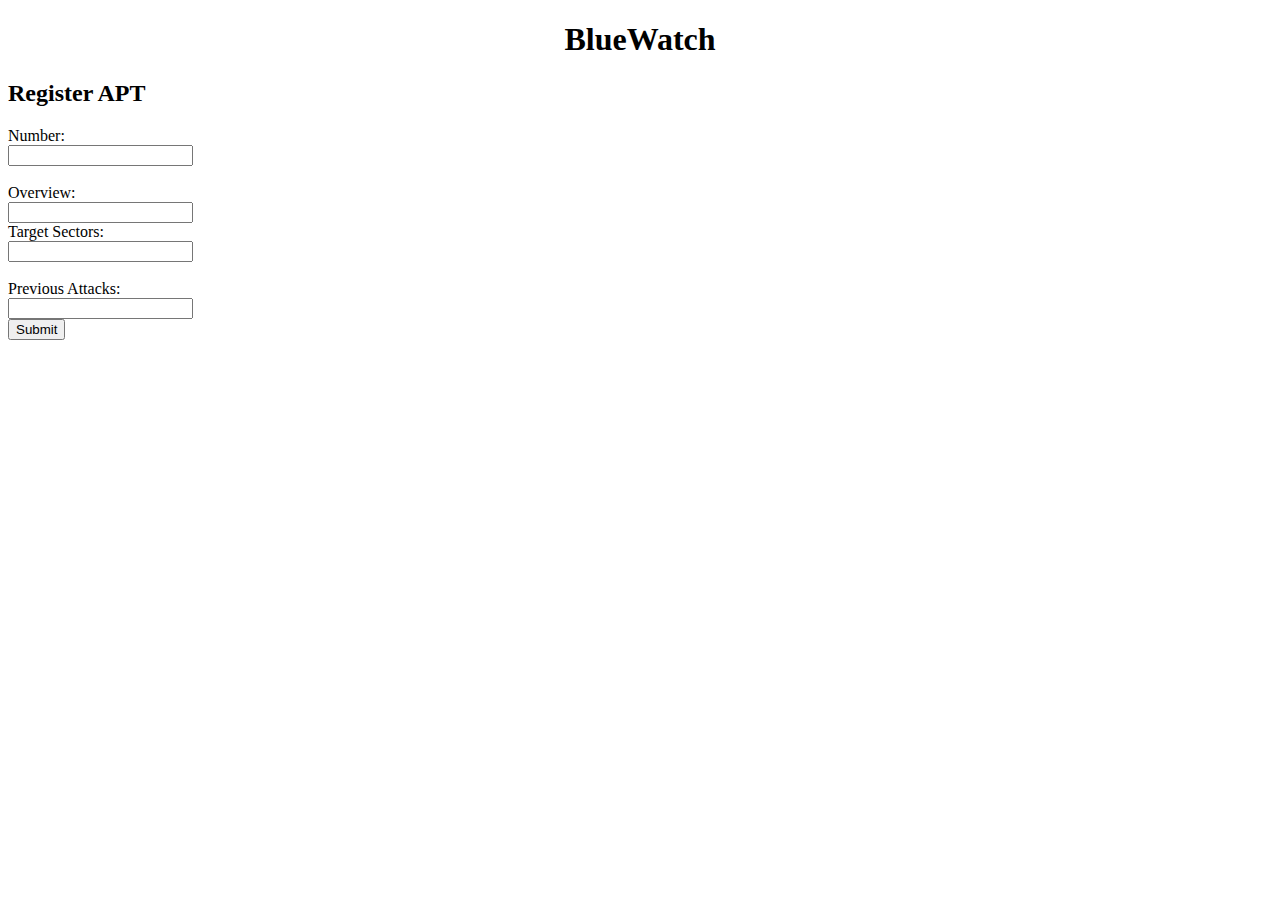
==== AdvancedPersistentThreat/APT.html @ f76538d8 "Add queries and barebones page structure" ====
<!DOCTYPE html>
<html>
    <head>
        <title>BlueWatch | APTs</title>
        <link href="../style.css"  rel="stylesheet" type="text/css"/>
    </head>
    <body>
        <center><h1>BlueWatch</h1></center>
        <h2>Register APT</h2>
        <form method="POST" action="aptPHP/registerAPT.php">
            <label for="number">Number:</label></br>
            <input type="text" name="number"></br></br>
            <label for="overview">Overview:</label></br>
            <input type="text" name="overview"></br>
            <label for="targetSectors">Target Sectors:</label></br>
            <input type="text" name="targetSectors"></br></br>
            <label for="previousAttacks">Previous Attacks:</label></br>
            <input type="text" name="previousAttacks"></br>
            <input type="submit" value="Submit">
        </form>
    </body>
</html>
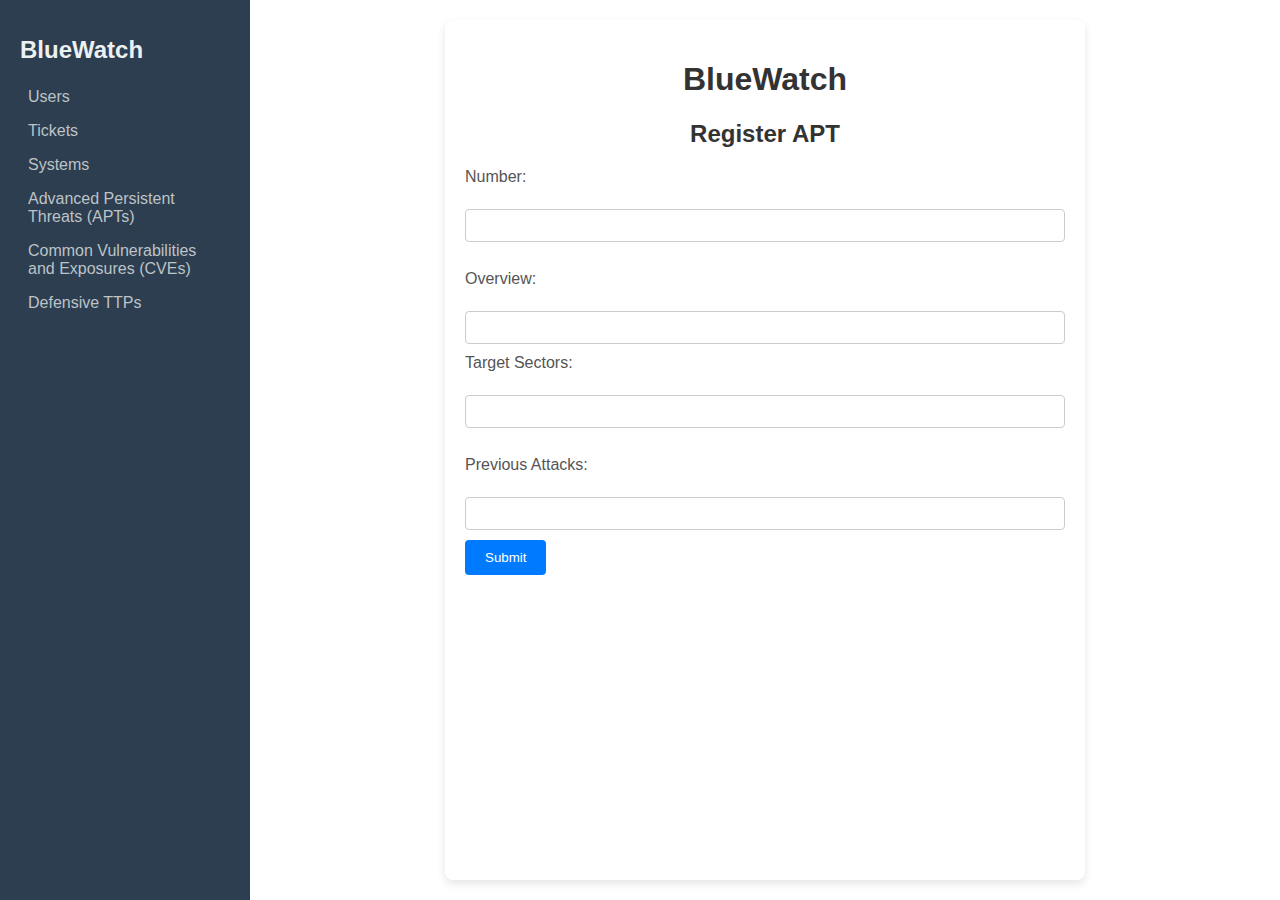
==== commit 17aafdb1: "ui updates" ====
--- a/AdvancedPersistentThreat/APT.html
+++ b/AdvancedPersistentThreat/APT.html
@@ -5,18 +5,35 @@
         <link href="../style.css"  rel="stylesheet" type="text/css"/>
     </head>
     <body>
-        <center><h1>BlueWatch</h1></center>
-        <h2>Register APT</h2>
-        <form method="POST" action="aptPHP/registerAPT.php">
-            <label for="number">Number:</label></br>
-            <input type="text" name="number"></br></br>
-            <label for="overview">Overview:</label></br>
-            <input type="text" name="overview"></br>
-            <label for="targetSectors">Target Sectors:</label></br>
-            <input type="text" name="targetSectors"></br></br>
-            <label for="previousAttacks">Previous Attacks:</label></br>
-            <input type="text" name="previousAttacks"></br>
-            <input type="submit" value="Submit">
-        </form>
+        <div class="container">
+			<div class="sidebar">
+				<h1>BlueWatch</h1>
+				<a href="../Users/users.html">Users</a>
+				<a href="../Ticket/ticket.html">Tickets</a>
+				<a href="../System/system.html">Systems</a>
+				<a href="../AdvancedPersistentThreat/APT.html"
+					>Advanced Persistent Threats (APTs)</a
+				>
+				<a href="../CommonVulnerabilitiesExposures/CVE.html"
+					>Common Vulnerabilities and Exposures (CVEs)</a
+				>
+				<a href="../DefensiveTTP/TTP.html">Defensive TTPs</a>
+			</div>
+			<div class="content">
+				<center><h1>BlueWatch</h1></center>
+                <h2>Register APT</h2>
+                <form method="POST" action="aptPHP/registerAPT.php">
+                    <label for="number">Number:</label></br>
+                    <input type="text" name="number"></br></br>
+                    <label for="overview">Overview:</label></br>
+                    <input type="text" name="overview"></br>
+                    <label for="targetSectors">Target Sectors:</label></br>
+                    <input type="text" name="targetSectors"></br></br>
+                    <label for="previousAttacks">Previous Attacks:</label></br>
+                    <input type="text" name="previousAttacks"></br>
+                    <input type="submit" value="Submit">
+                </form>
+			</div>
+		</div>
     </body>
 </html>--- a/style.css
+++ b/style.css
@@ -0,0 +1,202 @@
+body, html {
+    margin: 0;
+    height: 100%;
+    font-family: Arial, sans-serif;
+}
+
+.container {
+    display: flex;
+    min-height: 100%;
+}
+
+.sidebar {
+    width: 250px;
+    background-color: #2c3e50;
+    color: white;
+    padding: 20px;
+    height: 100vh; /* Full height */
+    box-sizing: border-box; /* Includes padding in the box size */
+}
+
+.sidebar h1 {
+    color: #ecf0f1;
+    font-size: 24px;
+}
+
+.sidebar a {
+    display: block;
+    color: #bdc3c7;
+    text-decoration: none;
+    padding: 8px;
+    transition: 0.3s;
+}
+
+.sidebar a:hover {
+    background-color: #34495e;
+    color: white;
+}
+
+.content {
+    min-width: 600px; /* Set a maximum width for the content */
+    margin: 20px auto; /* Center the content horizontally and add margin for spacing */
+    padding: 20px;
+    background-color: #fff; /* White background for the form area */
+    border-radius: 8px; /* Rounded corners */
+    box-shadow: 0 4px 8px rgba(0, 0, 0, 0.1); /* Subtle shadow for depth */
+    font-family: Arial, sans-serif; /* Ensure font is set if not already globally */
+}
+
+.content h1, .content h2 {
+    text-align: center; /* Center align headers */
+    color: #333; /* Dark grey color for text */
+}
+
+.content form {
+    margin-top: 20px; /* Spacing from headers or previous content */
+}
+
+.content label {
+    display: block; /* Make labels block level for better control */
+    margin: 10px 0 5px; /* Space out elements */
+    color: #555; /* Slightly lighter text for labels */
+}
+
+.content input[type="text"],
+.content input[type="date"],
+.content textarea {
+    width: 100%; /* Full width inputs */
+    padding: 8px; /* Padding for input fields */
+    border: 1px solid #ccc; /* Subtle border */
+    border-radius: 4px; /* Rounded corners for the inputs */
+    box-sizing: border-box; /* Include padding in width calculation */
+}
+
+.content textarea {
+    height: 100px; /* Set a fixed height for the textarea */
+    resize: vertical; /* Allow only vertical resizing */
+}
+
+.content input[type="submit"] {
+    width: auto; /* Auto width based on content */
+    padding: 10px 20px; /* Padding around text */
+    background-color: #007BFF; /* Bootstrap blue for submit button */
+    color: white; /* White text */
+    border: none; /* No border */
+    border-radius: 4px; /* Rounded corners */
+    cursor: pointer; /* Pointer cursor on hover */
+    margin-top: 10px; /* Space from last input */
+}
+
+.content input[type="submit"]:hover {
+    background-color: #0056b3; /* Darker blue on hover */
+}
+
+.content input[type="radio"] {
+    margin-right: 5px; /* Space between radio button and label */
+}
+
+.content input[type="radio"] + label {
+    display: inline; /* Inline display for radio buttons and their labels */
+}
+
+/* Enhance mobile responsiveness */
+@media (max-width: 600px) {
+    .content {
+        padding: 10px; /* Smaller padding on small screens */
+        margin: 10px; /* Smaller margin on small screens */
+    }
+}
+
+/* This adds a responsive touch, hiding the sidebar and making the content full-width on smaller screens */
+@media (max-width: 768px) {
+    .sidebar {
+        width: 100%;
+        height: auto;
+        position: relative;
+    }
+    .content {
+        margin-left: 0;
+    }
+}
+
+#login-page {
+    display: flex;
+    justify-content: center;
+    align-items: center;
+    min-height: 100vh; /* This ensures that the login area always takes at least the full height of the viewport */
+    
+}
+
+.login-container {
+    background: white;
+    padding: 20px;
+    border-radius: 8px;
+    width: 100%;
+    max-width: 360px;
+}
+
+.header, .welcome {
+    text-align: center;
+    color: #333;
+}
+
+/* Styling for forms within the login container */
+.login-form, .role-form {
+    margin-top: 20px;
+}
+
+.login-form label, .role-form label {
+    display: block;
+    margin-bottom: 5px;
+    font-weight: bold;
+    color: #444;
+}
+
+.login-form input[type="text"],
+.login-form input[type="password"],
+.role-form input[type="radio"] + label {
+    width: 100%;
+    padding: 8px;
+    margin-top: 5px;
+    border: 1px solid #ccc;
+    border-radius: 4px;
+}
+
+.login-form input[type="submit"], .role-form input[type="submit"] {
+    width: 100%;
+    padding: 10px;
+    margin-top: 20px;
+    background-color: #007bff;
+    color: white;
+    border: none;
+    border-radius: 4px;
+    cursor: pointer;
+}
+
+.login-form input[type="submit"]:hover, .role-form input[type="submit"]:hover {
+    background-color: #0056b3;
+}
+
+/* Styling for radio buttons and their labels */
+.role-form {
+    display: flex;
+    flex-direction: column;
+}
+
+input[type="radio"] {
+    margin-right: 10px;
+}
+
+input[type="radio"] + label {
+    margin: 5px;
+    font-weight: normal;
+    color: #666;
+}
+
+/* Responsive adjustments */
+@media (max-width: 768px) {
+    .login-container {
+        width: 90%;
+        padding: 20px;
+    }
+}